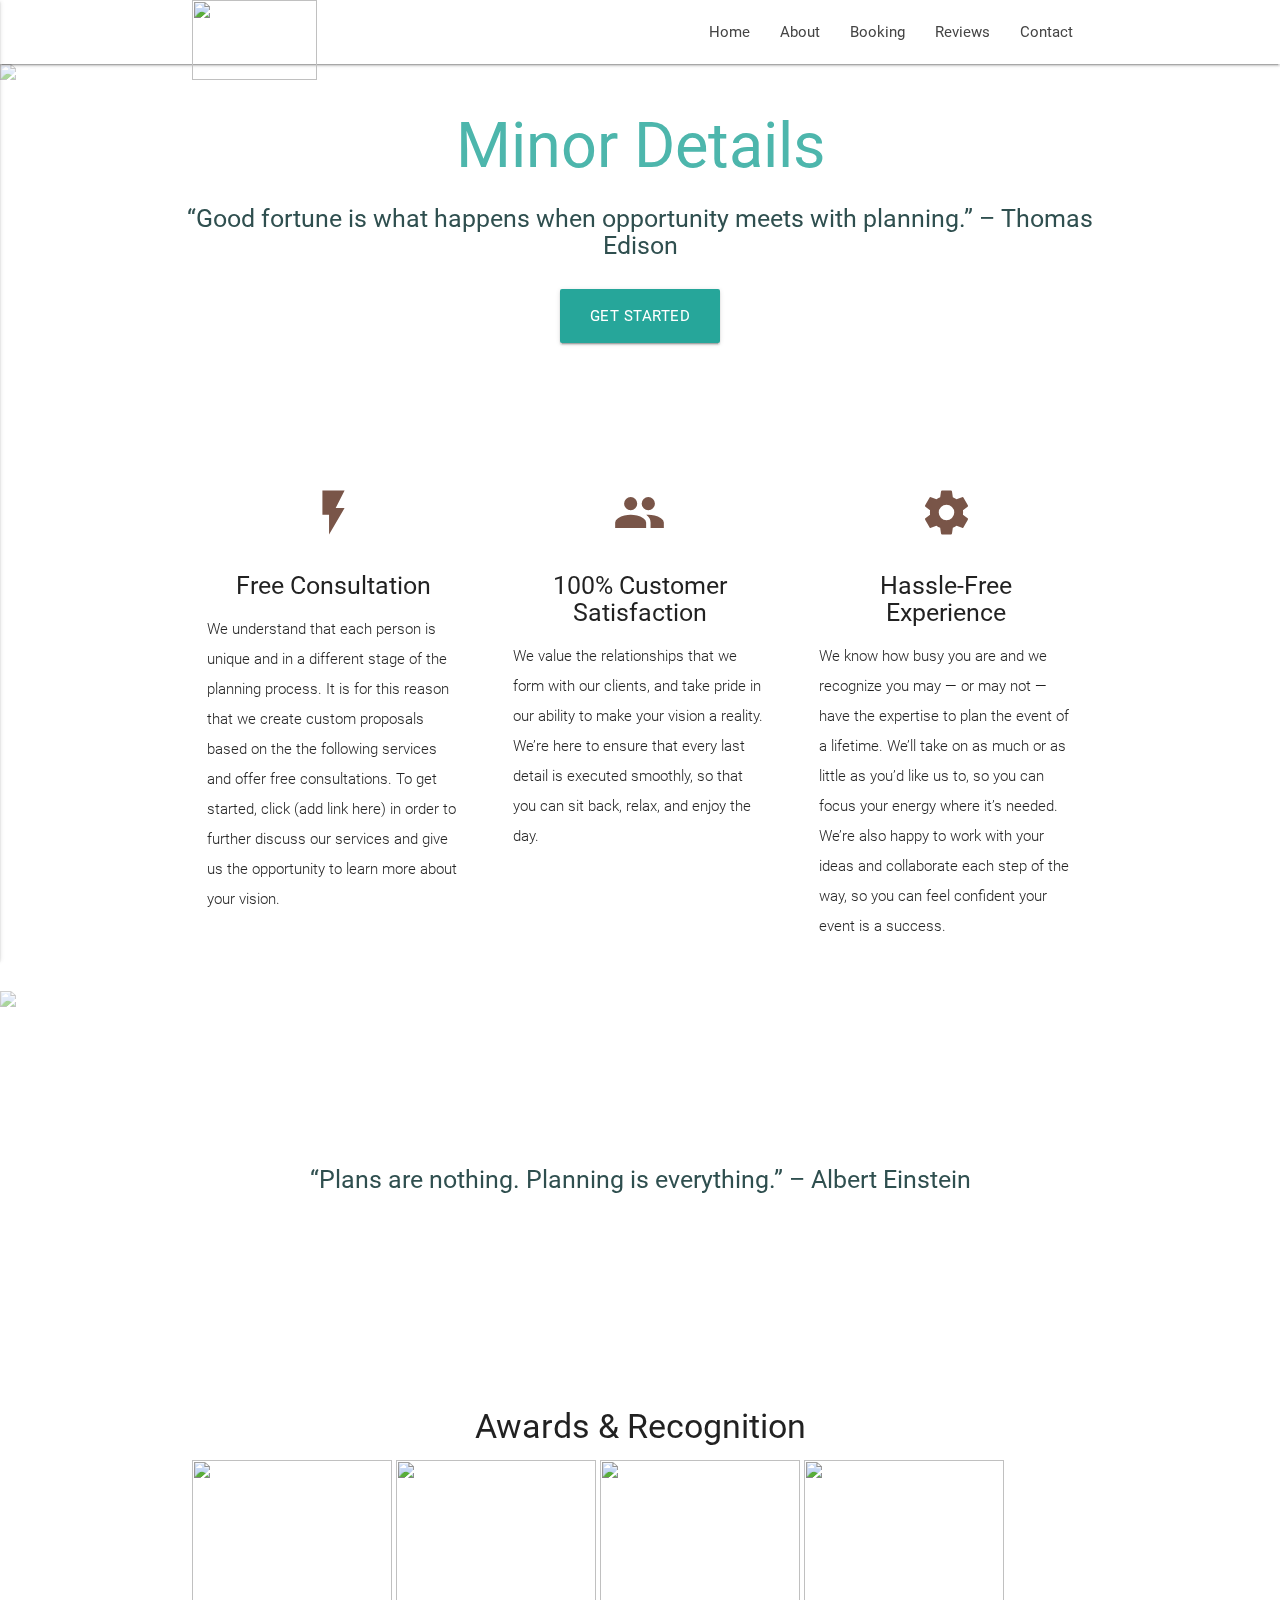
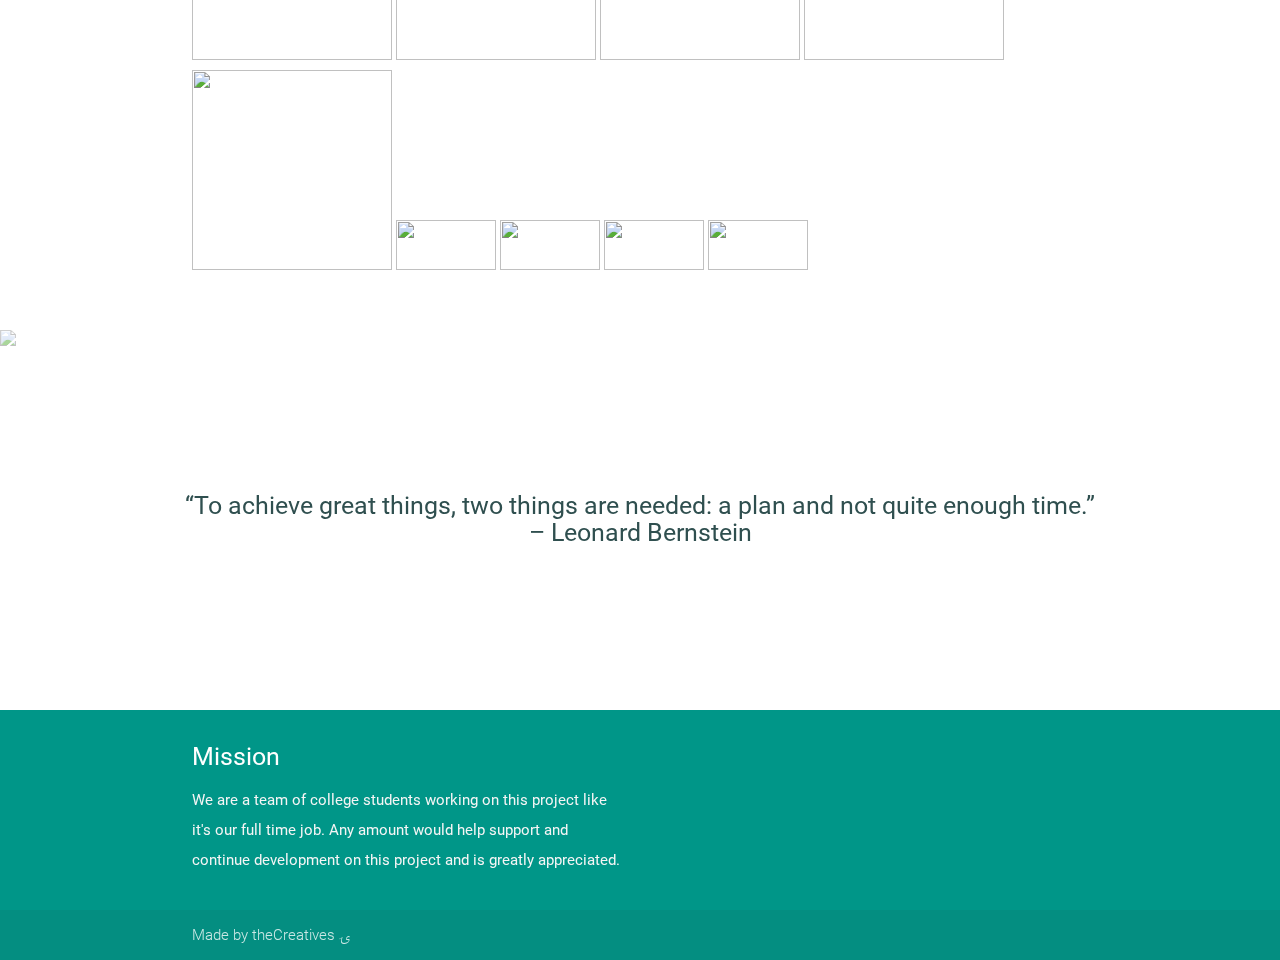
==== finalProject/index.html @ a9817d5e "Update index.html" ====
<!DOCTYPE html>
<html lang="en">
<head>
  <meta http-equiv="Content-Type" content="text/html; charset=UTF-8"/>
  <meta name="viewport" content="width=device-width, initial-scale=1, maximum-scale=1.0, user-scalable=no"/>
  <title>Home Page</title>

  <!-- CSS  -->
  <link href="https://fonts.googleapis.com/icon?family=Material+Icons" rel="stylesheet">
  <link href="css/materialize.css" type="text/css" rel="stylesheet" media="screen,projection"/>
  <link href="css/style.css" type="text/css" rel="stylesheet" media="screen,projection"/>
</head>
<body>
  <nav class="white" role="navigation">
    <div class="nav-wrapper container">
      <a id="logo-container" href="#" class="brand-logo"><img src="https://md.studentlife.uiowa.edu/themes/md/images/md.png"
                                                              width="125px" height="80px"></a>
      <ul class="right hide-on-med-and-down">
        <li><a href="#">Home</a></li>
        <li><a href=about.html>About</a></li>
        <li class="booking_dropdown">
                <a href="javascript:void(0)" class="booking_dropbtn">Booking</a>
                <div class="booking_dropdown-content">
                    <a href=../booking/services.html>Services</a>
                    <a href=../booking/scheduleConsultation.html>Pre-Consultation Form</a>
                    <a href=../booking/preparation.html>What to Expect</a>
                </div>
            </li>
        <li><a href=reviews.html>Reviews</a></li>
        <li><a href=contact.html>Contact</a></li>
      </ul>
      <ul id="nav-mobile" class="side-nav">
        <li><a href="#">Home</a></li>
        <li><a href=about.html>About</a></li>
        <li class="booking_dropdown">
                <a href="javascript:void(0)" class="booking_dropbtn">Booking</a>
                <div class="booking_dropdown-content">
                    <a href=../booking/services.html>Services</a>
                    <a href=../booking/scheduleConsultation.html>Pre-Consultation Form</a>
                    <a href=../booking/preparation.html>What to Expect</a>
                </div>
            </li>
        <li><a href=reviews.html>Reviews</a></li>
        <li><a href=contact.html>Contact</a></li>
      </ul>
        <li><a href="#">Navbar Link</a></li>
      </ul>
      <a href="#" data-activates="nav-mobile" class="button-collapse"><i class="material-icons">menu</i></a>
    </div>
  </nav>

  <div id="index-banner" class="parallax-container">
    <div class="section no-pad-bot">
      <div class="container">
        <br><br>
        <h1 class="header center teal-text text-lighten-2">Minor Details</h1>
        <div class="row center">
          <h5 class="pictureText">“Good fortune is what happens when opportunity meets with planning.” – Thomas Edison</h5>
        </div>
        <div class="row center">
          <a href="http://materializecss.com/getting-started.html" id="download-button" class="btn-large waves-effect waves-light teal lighten-1">Get Started</a>
        </div>
        <br><br>
      </div>
    </div>
    <div class="parallax"><img src="http://nebula.wsimg.com/8d0b9a2f03d88ed050a627fb1e6f233e?AccessKeyId=531592D248B589D87A56&disposition=0&alloworigin=1" style="opacity:0.5"; alt="Unsplashed background img 1" id="pic1"></div>
  </div>
  <div class="container">
    <div class="section">

      <!--   Icon Section   -->
      <div class="row">
        <div class="col s12 m4">
          <div class="icon-block">
            <h2 class="center brown-text"><i class="material-icons">flash_on</i></h2>
            <h5 class="center">Free Consultation</h5>

            <p class="light">We understand that each person is unique and in a different stage of the planning process. It
              is for this reason that we  create custom proposals based on the the following services and offer free consultations. To get started, click (add link here) in order to further discuss our services and
              give us the opportunity to learn more about your vision.</p>
          </div>
        </div>

        <div class="col s12 m4">
          <div class="icon-block">
            <h2 class="center brown-text"><i class="material-icons">group</i></h2>
            <h5 class="center">100% Customer Satisfaction</h5>

            <p class="light">We value the relationships that we form with our clients, and take pride
              in our ability to make your vision a reality. We’re here to ensure that every last detail
              is executed smoothly, so that you can sit back, relax, and enjoy the day.</p>
          </div>
        </div>

        <div class="col s12 m4">
          <div class="icon-block">
            <h2 class="center brown-text"><i class="material-icons">settings</i></h2>
            <h5 class="center">Hassle-Free Experience</h5>

            <p class="light">We know how busy you are and we recognize you may — or may not —
              have the expertise to plan the event of a lifetime. We’ll take on as much or as little
              as you’d like us to, so you can focus your energy where it’s needed. We’re also happy
              to work with your ideas and collaborate each step of the way, so you can feel confident
              your event is a success.</p>
          </div>
        </div>
      </div>

    </div>
  </div>


  <div class="parallax-container valign-wrapper">
    <div class="section no-pad-bot">
      <div class="container">
        <div class="row center">
          <h5 class="pictureText">“Plans are nothing. Planning is everything.” – Albert Einstein</h5>
        </div>
      </div>
    </div>
    <div class="parallax"><img style="opacity:0.5"; src="https://scontent.xx.fbcdn.net/v/t1.0-9/17190827_10107786752003498_575888136442463544_n.jpg?oh=3d11d9358bc0f50193e98ba7af75792d&oe=597EB6EB" alt="birthday cake"></div>
  </div>

  <div class="container">
    <div class="section">

      <div class="row">
        <div class="col s12 center">
          <h3><i class="mdi-content-send brown-text"></i></h3>
          <h4>Awards & Recognition</h4>
          <p class="left-align light">
            <img src="https://bold-events.com/wp-content/uploads/2017/03/Recognition-Logo-1.svg" width="200px" height="200px" id="atlantaMagazine">
            <img src="https://bold-events.com/wp-content/uploads/2017/03/Recognition-Logo-7.svg" width="200px" height="200px" id="specialEvents">
            <img src="https://bold-events.com/wp-content/uploads/2017/03/Recognition-Logo-8.svg" width="200px" height="200px" id="styleMePretty">
            <img src="https://bold-events.com/wp-content/uploads/2017/03/Recognition-Logo-3.svg" width="200px" height="200px" id="celebSociety">
            <img src="https://bold-events.com/wp-content/uploads/2017/03/Recognition-Logo-2.svg" width="200px" height="200px" id="theKnot">
            <img src="https://storage.googleapis.com/mati-website-assets/homepage/Forbes_Logo-grey.png" width="100px" height="50px" id="forbes">
            <img src="http://www.heavyshiftmarketing.com/wp-content/uploads/2015/04/ecorp-logo-business-gray.png" width="100px" height="50px" id="businessInsider">
            <img src="https://speedy-static.senselabs.com/images/vs-news-usaToday-c5394e3ba3904700bde16809115b6f387a905a9c.png" width="100px" height="50px" id="usaToday">
            <img src="https://www.awesomeincu.com/img/press/nbc-logo.png" width="100px" height="50px" id="nbc">
        </div>
      </div>
    </div>
  </div>

  <div class="parallax-container valign-wrapper">
    <div class="section no-pad-bot">
      <div class="container">
        <div class="row center">
          <h5 class="pictureText">“To achieve great things, two things are needed: a plan and not quite enough time.” – Leonard Bernstein</h5>
        </div>
      </div>
    </div>
    <div class="parallax"><img style="opacity:0.5"; src="https://s-media-cache-ak0.pinimg.com/originals/7b/80/ba/7b80ba00d5e68f019e84b5a9ce5c7564.jpg" alt="tea party"></div>
  </div>

  <footer class="page-footer teal">
    <div class="container">
      <div class="row">
        <div class="col l6 s12">
          <h5 class="white-text">Mission</h5>
          <p class="grey-text text-lighten-4">We are a team of college students working on this project like
            it's our full time job. Any amount would help support and continue development on this project
            and is greatly appreciated.</p>
        </div>
      </div>
    </div>
    <div class="footer-copyright">
      <div class="container">
        Made by theCreatives &#1741<a class="brown-text text-lighten-3"></a>
      </div>
    </div>
  </footer>


  <!--  Scripts-->
  <script src="https://code.jquery.com/jquery-2.1.1.min.js"></script>
  <script src="js/materialize.js"></script>
  <script src="js/init.js"></script>

<script src="../js/jquery-1.11.3.min.js"></script>         <!-- jQuery (https://jquery.com/download/) -->
<script src="../https://www.atlasestateagents.co.uk/javascript/tether.min.js"></script> <!-- Tether for Bootstrap (http://stackoverflow.com/questions/34567939/how-to-fix-the-error-error-bootstrap-tooltips-require-tether-http-github-h) -->
<script src="../js/bootstrap.min.js"></script>             <!-- Bootstrap js (v4-alpha.getbootstrap.com/) -->
<script src="../js/hero-slider-main.js"></script>          <!-- Hero slider (https://codyhouse.co/gem/hero-slider/) -->
<script src="../js/jquery.magnific-popup.min.js"></script> <!-- Magnific popup (http://dimsemenov.com/plugins/magnific-popup/) -->


  </body>
</html>
---- finalProject/css/style.css ----
/* Custom Stylesheet */
/**
 * Use this file to override Materialize files so you can update
 * the core Materialize files in the future
 *
 * Made By MaterializeCSS.com
 */

nav ul a,
nav .brand-logo {
  color: #444;
}

p {
  line-height: 2rem;
}

.button-collapse {
  color: #26a69a;
}

.parallax-container {
  min-height: 380px;
  line-height: 0;
  height: auto;
  color: rgba(255,255,255,.9);
}
  .parallax-container .section {
    width: 100%;
  }

@media only screen and (max-width : 992px) {
  .parallax-container .section {
    position: absolute;
    top: 40%;
  }
  #index-banner .section {
    top: 10%;
  }
}

@media only screen and (max-width : 600px) {
  #index-banner .section {
    top: 0;
  }
}

.icon-block {
  padding: 0 15px;
}
.icon-block .material-icons {
  font-size: inherit;
}

footer.page-footer {
  margin: 0;
}

.ul_booking {
    list-style-type: none;
    margin: 0;
    padding: 0;
    overflow: hidden;
    background-color: white;
    color: red;
    display: inline;
}

.li_booking {
    float: none;
    display: inline;
}

.li_booking a, .dropbtn {
    display: inline-block;
    color: black;
    text-align: center;
    padding: 14px 16px;
    text-decoration: none;
}

.li_booking a:hover, .dropdown:hover .dropbtn {
    background-color: peachpuff;
}

.li_booking.dropdown {
    display: inline-block;
}

.booking_dropdown-content {
    display: none;
    position: absolute;
    background-color: #f9f9f9;
    min-width: 160px;
    box-shadow: 0px 8px 16px 0px rgba(0,0,0,0.2);
    z-index: 1;
}

.booking_dropdown-content a {
    color: black;
    padding: 12px 16px;
    text-decoration: none;
    display: block;
    text-align: left;
}

.booking_dropdown-content a:hover {background-color: #f1f1f1}

.booking_dropdown:hover .booking_dropdown-content {
    display: block;
}
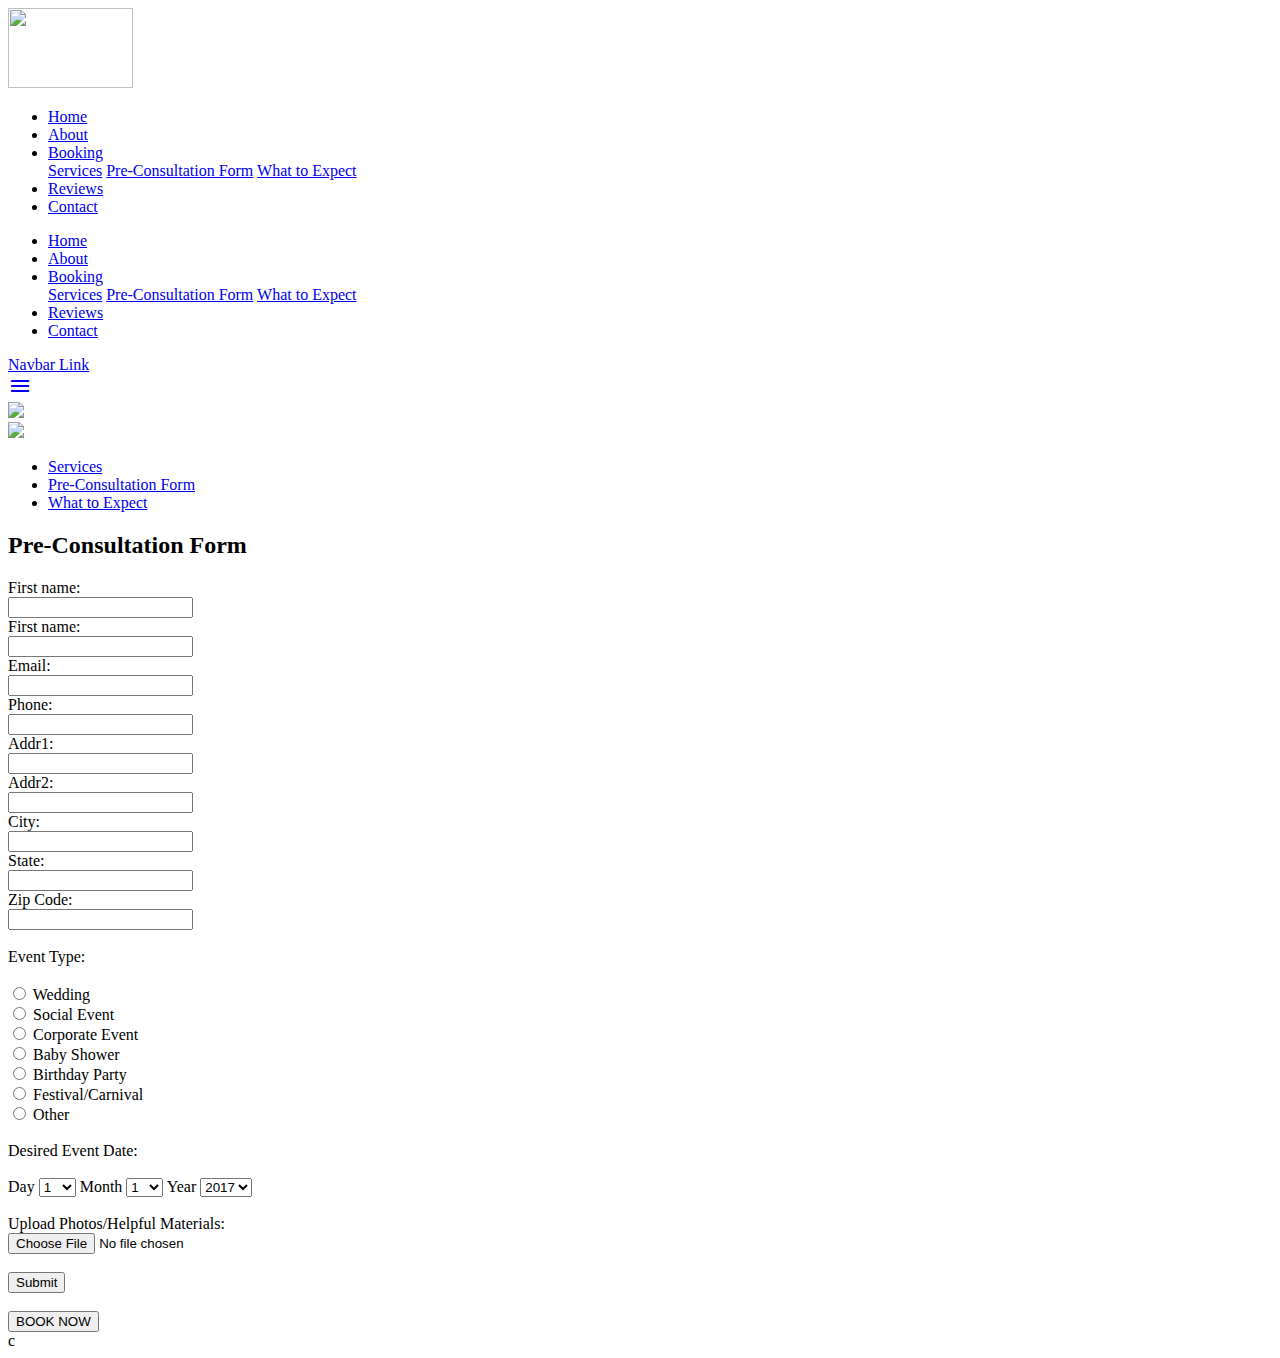
==== commit 178c8043: "Update index.html" ====
--- a/finalProject/index.html
+++ b/finalProject/index.html
@@ -1,189 +1,211 @@
 <!DOCTYPE html>
 <html lang="en">
 <head>
-  <meta http-equiv="Content-Type" content="text/html; charset=UTF-8"/>
-  <meta name="viewport" content="width=device-width, initial-scale=1, maximum-scale=1.0, user-scalable=no"/>
-  <title>Home Page</title>
-
-  <!-- CSS  -->
-  <link href="https://fonts.googleapis.com/icon?family=Material+Icons" rel="stylesheet">
-  <link href="css/materialize.css" type="text/css" rel="stylesheet" media="screen,projection"/>
-  <link href="css/style.css" type="text/css" rel="stylesheet" media="screen,projection"/>
+    <meta http-equiv="Content-Type" content="text/html; charset=UTF-8"/>
+    <meta name="viewport" content="width=device-width, initial-scale=1, maximum-scale=1.0, user-scalable=no"/>
+    <title>Schedule Consultation </title>
+
+    <!-- CSS  -->
+    <link href="https://fonts.googleapis.com/icon?family=Material+Icons" rel="stylesheet">
+    <link href="../css/materialize.css" type="text/css" rel="stylesheet" media="screen,projection"/>
+    <link href="../css/style.css" type="text/css" rel="stylesheet" media="screen,projection"/>
+    <link href="../css/booking.css" type="text/css" rel="stylesheet" media="screen,projection"/>
+
+    <!-- load stylesheets -->
+
+
+    <!-- Templatemo style -->
+
+    <script src="https://oss.maxcdn.com/html5shiv/3.7.2/html5shiv.min.js"></script>
+    <script src="https://oss.maxcdn.com/respond/1.4.2/respond.min.js"></script>
 </head>
+
 <body>
-  <nav class="white" role="navigation">
+
+<nav class="white" role="navigation">
     <div class="nav-wrapper container">
-      <a id="logo-container" href="#" class="brand-logo"><img src="https://md.studentlife.uiowa.edu/themes/md/images/md.png"
-                                                              width="125px" height="80px"></a>
-      <ul class="right hide-on-med-and-down">
-        <li><a href="#">Home</a></li>
-        <li><a href=about.html>About</a></li>
-        <li class="booking_dropdown">
+        <a id="logo-container" href="#" class="brand-logo"><img src="https://md.studentlife.uiowa.edu/themes/md/images/md.png"
+                                                                width="125px" height="80px"></a>
+        <ul class="right hide-on-med-and-down">
+            <li><a href=../index.html>Home</a></li>
+            <li><a href=../about.html>About</a></li>
+            <li class="booking_dropdown">
                 <a href="javascript:void(0)" class="booking_dropbtn">Booking</a>
                 <div class="booking_dropdown-content">
-                    <a href=../booking/services.html>Services</a>
-                    <a href=../booking/scheduleConsultation.html>Pre-Consultation Form</a>
-                    <a href=../booking/preparation.html>What to Expect</a>
+                    <a href=services.html>Services</a>
+                    <a href="#">Pre-Consultation Form</a>
+                    <a href=preparation.html>What to Expect</a>
                 </div>
             </li>
-        <li><a href=reviews.html>Reviews</a></li>
-        <li><a href=contact.html>Contact</a></li>
-      </ul>
-      <ul id="nav-mobile" class="side-nav">
-        <li><a href="#">Home</a></li>
-        <li><a href=about.html>About</a></li>
-        <li class="booking_dropdown">
+            <li><a href=../reviews.html>Reviews</a></li>
+            <li><a href=../contact.html>Contact</a></li>
+        </ul>
+        <ul id="nav-mobile" class="side-nav">
+            <li><a href=../index.html>Home</a></li>
+            <li><a href=../about.html>About</a></li>
+            <li class="booking_dropdown">
                 <a href="javascript:void(0)" class="booking_dropbtn">Booking</a>
                 <div class="booking_dropdown-content">
-                    <a href=../booking/services.html>Services</a>
-                    <a href=../booking/scheduleConsultation.html>Pre-Consultation Form</a>
-                    <a href=../booking/preparation.html>What to Expect</a>
+                    <a href=services.html>Services</a>
+                    <a href=s"#">Pre-Consultation Form</a>
+                    <a href=preparation.html>What to Expect</a>
                 </div>
             </li>
-        <li><a href=reviews.html>Reviews</a></li>
-        <li><a href=contact.html>Contact</a></li>
-      </ul>
+            <li><a href=../reviews.html>Reviews</a></li>
+            <li><a href=../contact.html>Contact</a></li>
+        </ul>
         <li><a href="#">Navbar Link</a></li>
-      </ul>
-      <a href="#" data-activates="nav-mobile" class="button-collapse"><i class="material-icons">menu</i></a>
+        </ul>
+        <a href="#" data-activates="nav-mobile" class="button-collapse"><i class="material-icons">menu</i></a>
     </div>
-  </nav>
-
-  <div id="index-banner" class="parallax-container">
-    <div class="section no-pad-bot">
-      <div class="container">
-        <br><br>
-        <h1 class="header center teal-text text-lighten-2">Minor Details</h1>
-        <div class="row center">
-          <h5 class="pictureText">“Good fortune is what happens when opportunity meets with planning.” – Thomas Edison</h5>
+</nav>
+
+
+<!--   Icon Section   -->
+
+
+<div class="parallax-container valign-wrapper">
+
+    <div class="parallax"><img src="http://highwaysministries.com/wp-content/uploads/2016/01/photo-1431444393712-19267bd26144-e1452060612338.jpeg" ></div>
+</div>
+
+<div class="container" >
+    <div class="section">
+        <div class="row">
+            <div class="col s12 center">
+                <nav role="navigation">
+                    <div class="nav-wrapper container">
+
+                        <img src="http://blessedforsuccess.org/wp-content/uploads/2016/05/Book.png">
+                        <ul class="right hide-on-med-and-down">
+                            <li><a href= services.html>Services</a></li>
+                            <li><a class="highlightedSection" href="#">Pre-Consultation Form</a></li>
+                            <li><a href="preparation.html">What to Expect</a></li>
+                        </ul>
+                    </div>
+                </nav>
+            </div>
         </div>
-        <div class="row center">
-          <a href="http://materializecss.com/getting-started.html" id="download-button" class="btn-large waves-effect waves-light teal lighten-1">Get Started</a>
-        </div>
-        <br><br>
-      </div>
     </div>
-    <div class="parallax"><img src="http://nebula.wsimg.com/8d0b9a2f03d88ed050a627fb1e6f233e?AccessKeyId=531592D248B589D87A56&disposition=0&alloworigin=1" style="opacity:0.5"; alt="Unsplashed background img 1" id="pic1"></div>
-  </div>
-  <div class="container">
-    <div class="section">
-
-      <!--   Icon Section   -->
-      <div class="row">
-        <div class="col s12 m4">
-          <div class="icon-block">
-            <h2 class="center brown-text"><i class="material-icons">flash_on</i></h2>
-            <h5 class="center">Free Consultation</h5>
-
-            <p class="light">We understand that each person is unique and in a different stage of the planning process. It
-              is for this reason that we  create custom proposals based on the the following services and offer free consultations. To get started, click (add link here) in order to further discuss our services and
-              give us the opportunity to learn more about your vision.</p>
-          </div>
-        </div>
-
-        <div class="col s12 m4">
-          <div class="icon-block">
-            <h2 class="center brown-text"><i class="material-icons">group</i></h2>
-            <h5 class="center">100% Customer Satisfaction</h5>
-
-            <p class="light">We value the relationships that we form with our clients, and take pride
-              in our ability to make your vision a reality. We’re here to ensure that every last detail
-              is executed smoothly, so that you can sit back, relax, and enjoy the day.</p>
-          </div>
-        </div>
-
-        <div class="col s12 m4">
-          <div class="icon-block">
-            <h2 class="center brown-text"><i class="material-icons">settings</i></h2>
-            <h5 class="center">Hassle-Free Experience</h5>
-
-            <p class="light">We know how busy you are and we recognize you may — or may not —
-              have the expertise to plan the event of a lifetime. We’ll take on as much or as little
-              as you’d like us to, so you can focus your energy where it’s needed. We’re also happy
-              to work with your ideas and collaborate each step of the way, so you can feel confident
-              your event is a success.</p>
-          </div>
-        </div>
-      </div>
-
-    </div>
-  </div>
-
-
-  <div class="parallax-container valign-wrapper">
-    <div class="section no-pad-bot">
-      <div class="container">
-        <div class="row center">
-          <h5 class="pictureText">“Plans are nothing. Planning is everything.” – Albert Einstein</h5>
-        </div>
-      </div>
-    </div>
-    <div class="parallax"><img style="opacity:0.5"; src="https://scontent.xx.fbcdn.net/v/t1.0-9/17190827_10107786752003498_575888136442463544_n.jpg?oh=3d11d9358bc0f50193e98ba7af75792d&oe=597EB6EB" alt="birthday cake"></div>
-  </div>
-
-  <div class="container">
-    <div class="section">
-
-      <div class="row">
-        <div class="col s12 center">
-          <h3><i class="mdi-content-send brown-text"></i></h3>
-          <h4>Awards & Recognition</h4>
-          <p class="left-align light">
-            <img src="https://bold-events.com/wp-content/uploads/2017/03/Recognition-Logo-1.svg" width="200px" height="200px" id="atlantaMagazine">
-            <img src="https://bold-events.com/wp-content/uploads/2017/03/Recognition-Logo-7.svg" width="200px" height="200px" id="specialEvents">
-            <img src="https://bold-events.com/wp-content/uploads/2017/03/Recognition-Logo-8.svg" width="200px" height="200px" id="styleMePretty">
-            <img src="https://bold-events.com/wp-content/uploads/2017/03/Recognition-Logo-3.svg" width="200px" height="200px" id="celebSociety">
-            <img src="https://bold-events.com/wp-content/uploads/2017/03/Recognition-Logo-2.svg" width="200px" height="200px" id="theKnot">
-            <img src="https://storage.googleapis.com/mati-website-assets/homepage/Forbes_Logo-grey.png" width="100px" height="50px" id="forbes">
-            <img src="http://www.heavyshiftmarketing.com/wp-content/uploads/2015/04/ecorp-logo-business-gray.png" width="100px" height="50px" id="businessInsider">
-            <img src="https://speedy-static.senselabs.com/images/vs-news-usaToday-c5394e3ba3904700bde16809115b6f387a905a9c.png" width="100px" height="50px" id="usaToday">
-            <img src="https://www.awesomeincu.com/img/press/nbc-logo.png" width="100px" height="50px" id="nbc">
-        </div>
-      </div>
-    </div>
-  </div>
-
-  <div class="parallax-container valign-wrapper">
-    <div class="section no-pad-bot">
-      <div class="container">
-        <div class="row center">
-          <h5 class="pictureText">“To achieve great things, two things are needed: a plan and not quite enough time.” – Leonard Bernstein</h5>
-        </div>
-      </div>
-    </div>
-    <div class="parallax"><img style="opacity:0.5"; src="https://s-media-cache-ak0.pinimg.com/originals/7b/80/ba/7b80ba00d5e68f019e84b5a9ce5c7564.jpg" alt="tea party"></div>
-  </div>
-
-  <footer class="page-footer teal">
-    <div class="container">
-      <div class="row">
-        <div class="col l6 s12">
-          <h5 class="white-text">Mission</h5>
-          <p class="grey-text text-lighten-4">We are a team of college students working on this project like
-            it's our full time job. Any amount would help support and continue development on this project
-            and is greatly appreciated.</p>
-        </div>
-      </div>
-    </div>
-    <div class="footer-copyright">
-      <div class="container">
-        Made by theCreatives &#1741<a class="brown-text text-lighten-3"></a>
-      </div>
-    </div>
-  </footer>
-
-
-  <!--  Scripts-->
-  <script src="https://code.jquery.com/jquery-2.1.1.min.js"></script>
-  <script src="js/materialize.js"></script>
-  <script src="js/init.js"></script>
-
-<script src="../js/jquery-1.11.3.min.js"></script>         <!-- jQuery (https://jquery.com/download/) -->
-<script src="../https://www.atlasestateagents.co.uk/javascript/tether.min.js"></script> <!-- Tether for Bootstrap (http://stackoverflow.com/questions/34567939/how-to-fix-the-error-error-bootstrap-tooltips-require-tether-http-github-h) -->
-<script src="../js/bootstrap.min.js"></script>             <!-- Bootstrap js (v4-alpha.getbootstrap.com/) -->
-<script src="../js/hero-slider-main.js"></script>          <!-- Hero slider (https://codyhouse.co/gem/hero-slider/) -->
-<script src="../js/jquery.magnific-popup.min.js"></script> <!-- Magnific popup (http://dimsemenov.com/plugins/magnific-popup/) -->
-
-
-  </body>
+</div>
+
+
+<!-- cards -->
+
+<form class="form" action="/action_page.php">
+    <h2>Pre-Consultation Form</h2>
+    First name:<br>
+    <input type="box" name="firstname" value="">
+    <br>
+    First name:<br>
+    <input type="box" name="lastname" value="">
+    <br>
+    Email:<br>
+    <input type="box" name="Email" value="">
+    <br>
+    Phone:<br>
+    <input type="box" name="State" value="">
+    <br>
+    Addr1:<br>
+    <input type="box" name="addr1" value="">
+    <br>
+    Addr2:<br>
+    <input type="box" name="addr2" value="">
+    <br>
+    City:<br>
+    <input type="box" name="City" value="">
+    <br>
+    State:<br>
+    <input type="box" name="state" value="">
+    <br>
+    Zip Code:<br>
+    <input type="box" name="zip" value="">
+    <br><br>
+    Event Type:<br><br>
+    <input type="radio" name="type" value="Wedding" > Wedding<br>
+    <input type="radio" name="type" value="Social Event"> Social Event<br>
+    <input type="radio" name="type" value="Corporate Event"> Corporate Event<br>
+    <input type="radio" name="type" value="Baby Shower"> Baby Shower<br>
+    <input type="radio" name="type" value="Birthday Party"> Birthday Party<br>
+    <input type="radio" name="type" value="Festival/Carnival"> Festival/Carnival<br>
+    <input type="radio" name="type" value="other"> Other
+    <br><br>
+
+    Desired Event Date:<br><br>
+    Day
+    <select name='day' id='dayddl'>
+        <option value='1'>1</option>
+        <option value='2'>2</option>
+        <option value='3'>3</option>
+        <option value='4'>4</option>
+        <option value='5'>5</option>
+        <option value='6'>6</option>
+        <option value='7'>7</option>
+        <option value='8'>8</option>
+        <option value='9'>9</option>
+        <option value='10'>10</option>
+        <option value='11'>11</option>
+        <option value='12'>12</option>
+        <option value='13'>13</option>
+        <option value='14'>14</option>
+        <option value='15'>15</option>
+        <option value='16'>16</option>
+        <option value='17'>17</option>
+        <option value='18'>18</option>
+        <option value='19'>19</option>
+        <option value='20'>20</option>
+        <option value='21'>21</option>
+        <option value='22'>22</option>
+        <option value='23'>23</option>
+        <option value='24'>24</option>
+        <option value='25'>25</option>
+        <option value='26'>26</option>
+        <option value='27'>27</option>
+        <option value='28'>28</option>
+        <option value='29'>29</option>
+        <option value='30'>30</option>
+        <option value='31'>31</option>
+    </select>
+    Month
+    <select name='month' id='monthddl'>
+        <option value='1'>1</option>
+        <option value='2'>2</option>
+        <option value='3'>3</option>
+        <option value='4'>4</option>
+        <option value='5'>5</option>
+        <option value='6'>6</option>
+        <option value='7'>7</option>
+        <option value='8'>8</option>
+        <option value='9'>9</option>
+        <option value='10'>10</option>
+        <option value='11'>11</option>
+        <option value='12'>12</option>
+    </select>
+    Year
+    <select name='day' id='blah'>
+        <option value='2017'>2017</option>
+        <option value='2018'>2018</option>
+        <option value='2019'>2019</option>
+        <option value='2020'>2020</option>
+        <option value='2021'>2021</option>
+    </select>
+    <br><br>
+
+    Upload Photos/Helpful Materials:<br>
+        <input type="file" name="pic" accept="image/*"><br><br>
+        <input type="submit">
+<br>
+<br>
+
+
+    <input type="submit" value="BOOK NOW">
+</form>
+
+<!-- cards end -->
+<!--  Scripts-->
+<script src="https://code.jquery.com/jquery-2.1.1.min.js"></script>c
+<script src="../js/materialize.js"></script>
+<script src="../js/init.js"></script>
+
+</body>
 </html>
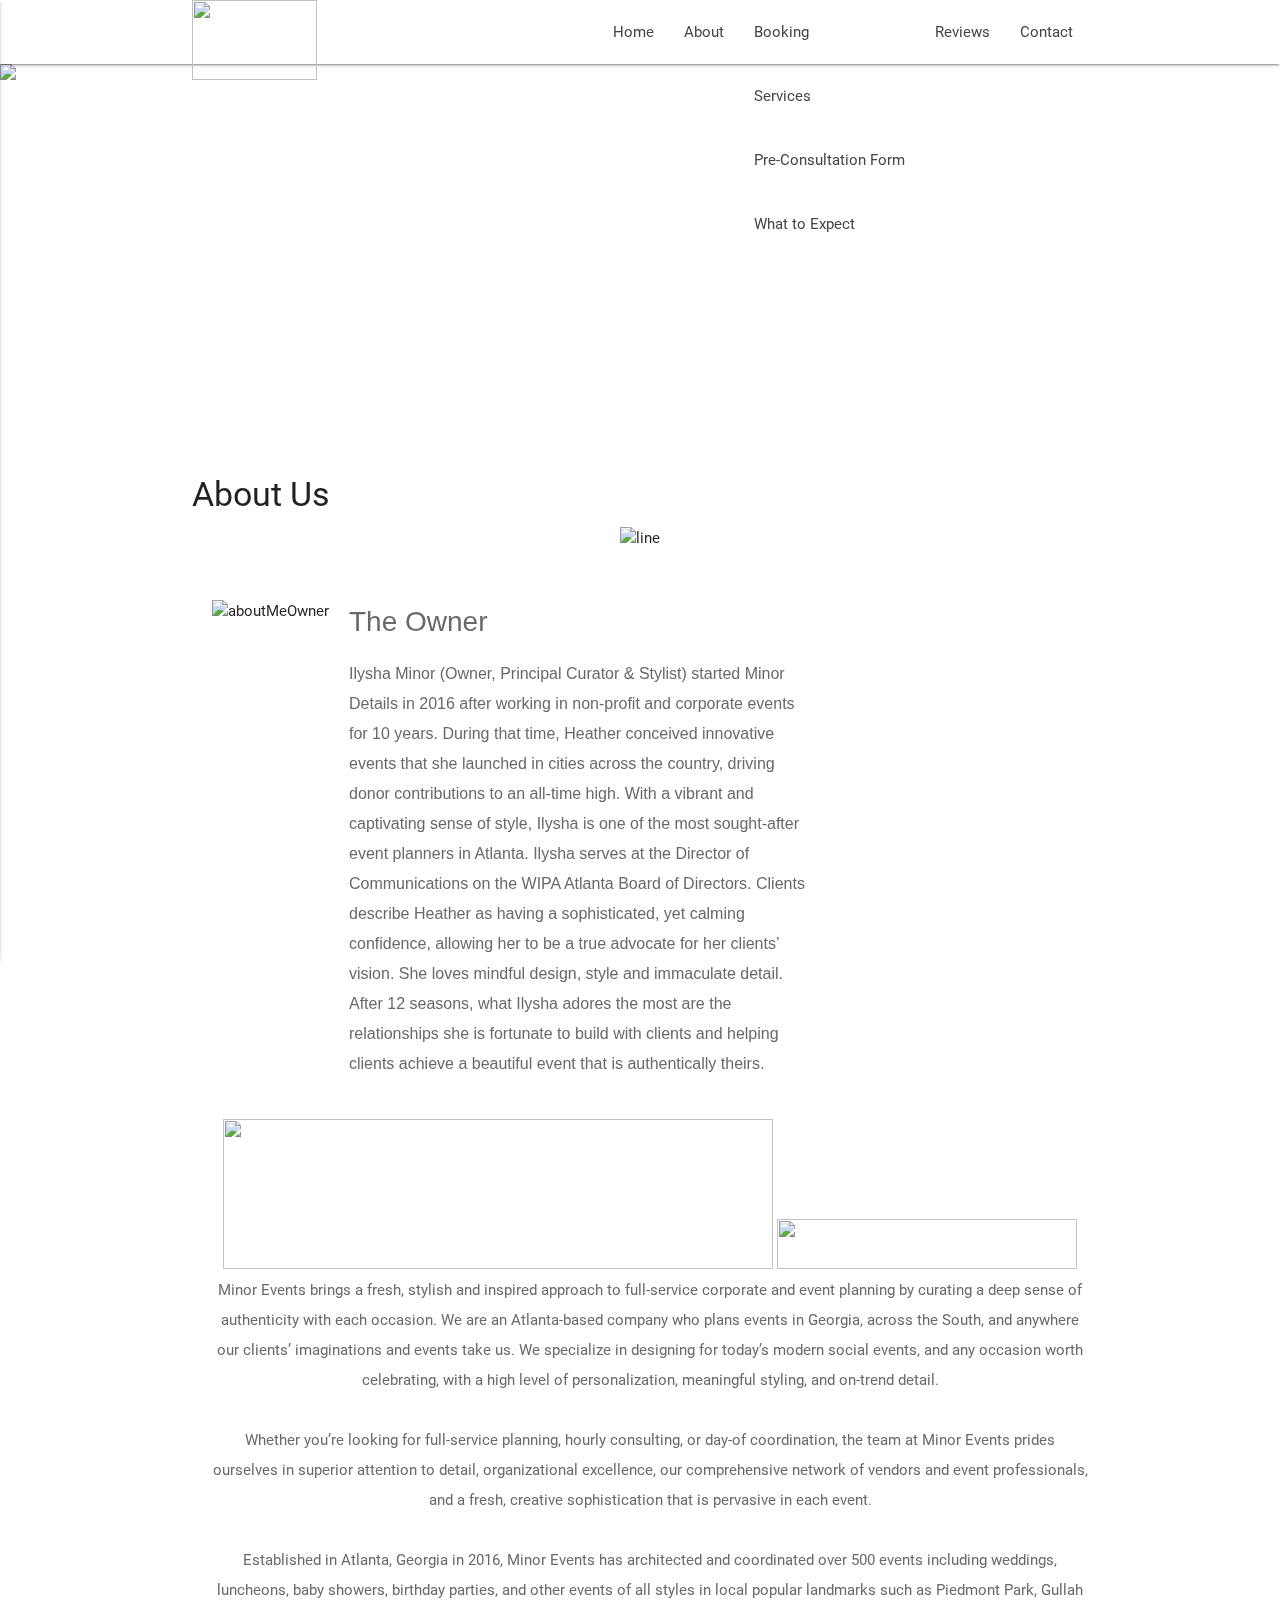
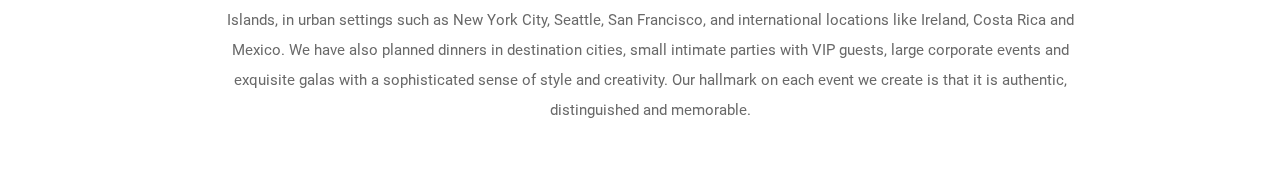
==== commit 6c88fea7: "Update index.html" ====
--- a/finalProject/index.html
+++ b/finalProject/index.html
@@ -3,23 +3,14 @@
 <head>
     <meta http-equiv="Content-Type" content="text/html; charset=UTF-8"/>
     <meta name="viewport" content="width=device-width, initial-scale=1, maximum-scale=1.0, user-scalable=no"/>
-    <title>Schedule Consultation </title>
+    <title>About Page</title>
 
     <!-- CSS  -->
     <link href="https://fonts.googleapis.com/icon?family=Material+Icons" rel="stylesheet">
-    <link href="../css/materialize.css" type="text/css" rel="stylesheet" media="screen,projection"/>
-    <link href="../css/style.css" type="text/css" rel="stylesheet" media="screen,projection"/>
-    <link href="../css/booking.css" type="text/css" rel="stylesheet" media="screen,projection"/>
-
-    <!-- load stylesheets -->
-
-
-    <!-- Templatemo style -->
-
-    <script src="https://oss.maxcdn.com/html5shiv/3.7.2/html5shiv.min.js"></script>
-    <script src="https://oss.maxcdn.com/respond/1.4.2/respond.min.js"></script>
+    <link href="css/materialize.css" type="text/css" rel="stylesheet" media="screen,projection"/>
+    <link href="css/style.css" type="text/css" rel="stylesheet" media="screen,projection"/>
+    <link rel="stylesheet" type="text/css" href="css/about.css" />
 </head>
-
 <body>
 
 <nav class="white" role="navigation">
@@ -27,32 +18,32 @@
         <a id="logo-container" href="#" class="brand-logo"><img src="https://md.studentlife.uiowa.edu/themes/md/images/md.png"
                                                                 width="125px" height="80px"></a>
         <ul class="right hide-on-med-and-down">
-            <li><a href=../index.html>Home</a></li>
-            <li><a href=../about.html>About</a></li>
+            <li><a href=index.html>Home</a></li>
+            <li><a href="#">About</a></li>
             <li class="booking_dropdown">
                 <a href="javascript:void(0)" class="booking_dropbtn">Booking</a>
                 <div class="booking_dropdown-content">
-                    <a href=services.html>Services</a>
-                    <a href="#">Pre-Consultation Form</a>
-                    <a href=preparation.html>What to Expect</a>
+                    <a href=booking/services.html>Services</a>
+                    <a href=booking/scheduleConsultation.html>Pre-Consultation Form</a>
+                    <a href=booking/preparation.html>What to Expect</a>
                 </div>
             </li>
-            <li><a href=../reviews.html>Reviews</a></li>
-            <li><a href=../contact.html>Contact</a></li>
+            <li><a href=reviews.html>Reviews</a></li>
+            <li><a href=contact.html>Contact</a></li>
         </ul>
         <ul id="nav-mobile" class="side-nav">
-            <li><a href=../index.html>Home</a></li>
-            <li><a href=../about.html>About</a></li>
+            <li><a href=index.html>Home</a></li>
+            <li><a href="#">About</a></li>
             <li class="booking_dropdown">
                 <a href="javascript:void(0)" class="booking_dropbtn">Booking</a>
                 <div class="booking_dropdown-content">
-                    <a href=services.html>Services</a>
-                    <a href=s"#">Pre-Consultation Form</a>
-                    <a href=preparation.html>What to Expect</a>
+                    <a href=booking/services.html>Services</a>
+                    <a href=booking/scheduleConsultation.html>Pre-Consultation Form</a>
+                    <a href=booking/preparation.html>What to Expect</a>
                 </div>
             </li>
-            <li><a href=../reviews.html>Reviews</a></li>
-            <li><a href=../contact.html>Contact</a></li>
+            <li><a href=reviews.html>Reviews</a></li>
+            <li><a href=contact.html>Contact</a></li>
         </ul>
         <li><a href="#">Navbar Link</a></li>
         </ul>
@@ -61,151 +52,84 @@
 </nav>
 
 
-<!--   Icon Section   -->
+        <!--   Icon Section   -->
 
 
 <div class="parallax-container valign-wrapper">
 
-    <div class="parallax"><img src="http://highwaysministries.com/wp-content/uploads/2016/01/photo-1431444393712-19267bd26144-e1452060612338.jpeg" ></div>
+    <div class="parallax"><img src="https://colorado.ourcommunitynow.com/wp-content/uploads/sites/4/2016/10/VillaParker.jpg" ></div>
 </div>
 
 <div class="container" >
     <div class="section">
         <div class="row">
             <div class="col s12 center">
-                <nav role="navigation">
-                    <div class="nav-wrapper container">
 
-                        <img src="http://blessedforsuccess.org/wp-content/uploads/2016/05/Book.png">
-                        <ul class="right hide-on-med-and-down">
-                            <li><a href= services.html>Services</a></li>
-                            <li><a class="highlightedSection" href="#">Pre-Consultation Form</a></li>
-                            <li><a href="preparation.html">What to Expect</a></li>
-                        </ul>
+                <h4>About Us</h4>
+
+                <!-- main stuff -->
+                <img width="916px"; height="5px"; src="http://www.clipartkid.com/images/220/underline-fancy-lines-25FVJR-clipart.jpg" alt="line"></img>
+                <div id="main">
+                    <div class="main_left">
+                        <img class="image"
+                             src="https://scontent-atl3-1.xx.fbcdn.net/v/t1.0-9/11903706_10205533484477946_4755915419141186161_n.jpg?oh=2ea9c8732af7873ecbfef9b9c45fa1ed&oe=5984C93D"
+                             alt="aboutMeOwner"/>
+
                     </div>
-                </nav>
+                    <div class="main_right">
+                        <div><h2>The Owner</h2>
+                        <div><p>Ilysha Minor (Owner, Principal Curator & Stylist) started Minor Details in 2016 after working in
+                            non-profit and corporate events for 10 years. During that time, Heather conceived innovative events
+                            that she launched in cities across the country, driving donor contributions to an all-time high.
+                            With a vibrant and captivating sense of style, Ilysha is one of the most sought-after event planners
+                            in Atlanta. Ilysha serves at the Director of Communications on the WIPA Atlanta Board of Directors.
+                            Clients describe Heather as having a sophisticated, yet calming confidence, allowing her to be a
+                            true advocate for her clients’ vision. She loves mindful design, style and immaculate detail.
+                            After 12 seasons, what Ilysha adores the most are the relationships she is fortunate to build
+                            with clients and helping clients achieve a beautiful event that is authentically theirs.</p></div></div></div>
+
+
+                    <div class="main_left">
+                        <img src="https://static1.squarespace.com/static/56c34ec6859fd0d25afb4479/t/57d49fd7c534a520cf541e97/1473552349001/The+Details+Events+-+Event+Planning+in+Raleigh-Durham-Chapel+Hill"
+                             width="550px"; height="150px"; >
+                        <img src="https://www.cloverdalebaptistchurch.ca/graphics/sb_cloverdalebaptist/imag143.png" height="50px" width="300px">
+                        <div>
+
+                            <div><p>Minor Events brings a fresh, stylish and inspired approach to full-service corporate and
+                                event planning by curating a deep sense of authenticity with each occasion. We are an Atlanta-based
+                                company who plans events in Georgia, across the South, and anywhere our clients’
+                                imaginations and events take us. We specialize in designing for today’s modern social events, and any
+                                occasion worth celebrating, with a high level of personalization, meaningful styling, and
+                                on-trend detail.<br><br> Whether you’re looking for full-service planning,
+                                hourly consulting, or day-of coordination, the team at Minor Events prides ourselves
+                                in superior attention to detail, organizational excellence, our comprehensive network of
+                                vendors and event professionals, and a fresh, creative sophistication that is pervasive in
+                                each event.<br><br>Established in Atlanta, Georgia in 2016, Minor Events has architected
+                                and coordinated over 500 events including weddings, luncheons, baby showers, birthday parties, and other events
+                                of all styles in local popular landmarks such as Piedmont Park, Gullah Islands, in urban settings such as New York City, Seattle, San Francisco,
+                                and international locations like Ireland, Costa Rica and Mexico. We have also planned dinners
+                                in destination cities, small intimate parties with VIP guests, large corporate events and
+                                exquisite galas with a sophisticated sense of style and creativity. Our hallmark on each event
+                                we create is that it is authentic, distinguished and memorable.</p></div></div></div>
+
+                    <div class="main_bottom"></div>
+                </div>
+                <div class="dotted_line"></div>
+                <!-- main stuff ends -->
+
             </div>
         </div>
     </div>
 </div>
 
-
-<!-- cards -->
-
-<form class="form" action="/action_page.php">
-    <h2>Pre-Consultation Form</h2>
-    First name:<br>
-    <input type="box" name="firstname" value="">
-    <br>
-    First name:<br>
-    <input type="box" name="lastname" value="">
-    <br>
-    Email:<br>
-    <input type="box" name="Email" value="">
-    <br>
-    Phone:<br>
-    <input type="box" name="State" value="">
-    <br>
-    Addr1:<br>
-    <input type="box" name="addr1" value="">
-    <br>
-    Addr2:<br>
-    <input type="box" name="addr2" value="">
-    <br>
-    City:<br>
-    <input type="box" name="City" value="">
-    <br>
-    State:<br>
-    <input type="box" name="state" value="">
-    <br>
-    Zip Code:<br>
-    <input type="box" name="zip" value="">
-    <br><br>
-    Event Type:<br><br>
-    <input type="radio" name="type" value="Wedding" > Wedding<br>
-    <input type="radio" name="type" value="Social Event"> Social Event<br>
-    <input type="radio" name="type" value="Corporate Event"> Corporate Event<br>
-    <input type="radio" name="type" value="Baby Shower"> Baby Shower<br>
-    <input type="radio" name="type" value="Birthday Party"> Birthday Party<br>
-    <input type="radio" name="type" value="Festival/Carnival"> Festival/Carnival<br>
-    <input type="radio" name="type" value="other"> Other
-    <br><br>
-
-    Desired Event Date:<br><br>
-    Day
-    <select name='day' id='dayddl'>
-        <option value='1'>1</option>
-        <option value='2'>2</option>
-        <option value='3'>3</option>
-        <option value='4'>4</option>
-        <option value='5'>5</option>
-        <option value='6'>6</option>
-        <option value='7'>7</option>
-        <option value='8'>8</option>
-        <option value='9'>9</option>
-        <option value='10'>10</option>
-        <option value='11'>11</option>
-        <option value='12'>12</option>
-        <option value='13'>13</option>
-        <option value='14'>14</option>
-        <option value='15'>15</option>
-        <option value='16'>16</option>
-        <option value='17'>17</option>
-        <option value='18'>18</option>
-        <option value='19'>19</option>
-        <option value='20'>20</option>
-        <option value='21'>21</option>
-        <option value='22'>22</option>
-        <option value='23'>23</option>
-        <option value='24'>24</option>
-        <option value='25'>25</option>
-        <option value='26'>26</option>
-        <option value='27'>27</option>
-        <option value='28'>28</option>
-        <option value='29'>29</option>
-        <option value='30'>30</option>
-        <option value='31'>31</option>
-    </select>
-    Month
-    <select name='month' id='monthddl'>
-        <option value='1'>1</option>
-        <option value='2'>2</option>
-        <option value='3'>3</option>
-        <option value='4'>4</option>
-        <option value='5'>5</option>
-        <option value='6'>6</option>
-        <option value='7'>7</option>
-        <option value='8'>8</option>
-        <option value='9'>9</option>
-        <option value='10'>10</option>
-        <option value='11'>11</option>
-        <option value='12'>12</option>
-    </select>
-    Year
-    <select name='day' id='blah'>
-        <option value='2017'>2017</option>
-        <option value='2018'>2018</option>
-        <option value='2019'>2019</option>
-        <option value='2020'>2020</option>
-        <option value='2021'>2021</option>
-    </select>
-    <br><br>
-
-    Upload Photos/Helpful Materials:<br>
-        <input type="file" name="pic" accept="image/*"><br><br>
-        <input type="submit">
-<br>
-<br>
+</div>
 
 
-    <input type="submit" value="BOOK NOW">
-</form>
 
-<!-- cards end -->
 <!--  Scripts-->
-<script src="https://code.jquery.com/jquery-2.1.1.min.js"></script>c
-<script src="../js/materialize.js"></script>
-<script src="../js/init.js"></script>
+<script src="https://code.jquery.com/jquery-2.1.1.min.js"></script>
+<script src="js/materialize.js"></script>
+<script src="js/init.js"></script>
 
 </body>
 </html>
--- a/finalProject/css/style.css
+++ b/finalProject/css/style.css
@@ -0,0 +1,58 @@
+/* Custom Stylesheet */
+/**
+ * Use this file to override Materialize files so you can update
+ * the core Materialize files in the future
+ *
+ * Made By MaterializeCSS.com
+ */
+
+nav ul a,
+nav .brand-logo {
+  color: #444;
+}
+
+p {
+  line-height: 2rem;
+}
+
+.button-collapse {
+  color: #26a69a;
+}
+
+.parallax-container {
+  min-height: 380px;
+  line-height: 0;
+  height: auto;
+  color: rgba(255,255,255,.9);
+}
+  .parallax-container .section {
+    width: 100%;
+  }
+
+@media only screen and (max-width : 992px) {
+  .parallax-container .section {
+    position: absolute;
+    top: 40%;
+  }
+  #index-banner .section {
+    top: 10%;
+  }
+}
+
+@media only screen and (max-width : 600px) {
+  #index-banner .section {
+    top: 0;
+  }
+}
+
+.icon-block {
+  padding: 0 15px;
+}
+.icon-block .material-icons {
+  font-size: inherit;
+}
+
+footer.page-footer {
+  margin: 0;
+}
+
--- a/finalProject/css/about.css
+++ b/finalProject/css/about.css
@@ -0,0 +1,204 @@
+
+html, body {
+    text-align: center;
+}
+p {text-align: left;}
+
+
+*
+{
+    margin: 0 auto 0 auto;
+    text-align:left;
+
+}
+
+
+html, body {
+    text-align: center;
+}
+p {text-align: left;}
+
+
+
+
+
+
+
+#header
+{
+    background-image:url(header.png);
+    background-repeat:no-repeat;
+    width:921px;
+}
+
+
+#header h1
+{
+    display:block;
+    float:right;
+    margin-left:17px;
+    color:#FFFFFF;
+    text-align:left;
+    font-size:28px;
+    font-weight:bold;
+    font-family:Arial, Helvetica, sans-serif;
+    padding-right:20px;
+}
+
+
+#header ul {
+    display:block;
+    padding: 0px;
+    list-style-type: none;
+    overflow:hidden;
+    width:650px;
+    float:left;
+}
+#header ul li , #header ul li a, #header ul li a:visited{
+    float:left;
+    margin: 0px;
+    text-align:center;
+    line-height:40px;
+    color:#FFFFFF;
+    font-size:16px;
+    font-weight:bold;
+    text-decoration:none;
+    padding-left:10px;
+    padding-right:10px;
+}
+
+#header ul li a:hover{
+    color:#C9E1FA;
+}
+
+.image {
+    height: 500px;
+    width: 400px;
+}
+
+#main
+{
+    width:916px;
+    margin-top:30px;
+    margin-bottom:15px;
+}
+
+
+#main .main_left
+{
+    background-repeat:no-repeat;
+    text-align:center;
+    float:left;
+    border-radius: 25px;
+    padding: 20px;
+
+}
+#main .main_left p
+{
+    text-align: center;
+    color: dimgrey;
+}
+
+#main .main_left h2
+{
+text-align: center;
+
+}
+
+#main .main_left h1
+{
+    padding-top:20px;
+    padding-left:40px;
+    color:#FFFFFF;
+    font-size:28px;
+}
+
+
+#main .main_left h3
+{
+    padding-bottom:20px;
+    padding-left:50px;
+    color:#C9E1FA;
+    font-size:18px;
+}
+
+
+
+#main .main_right
+{
+    padding-left:0px;
+    height:auto;
+    width:458px;
+    background-repeat:repeat-y;
+    color: dimgrey;
+    padding-bottom:20px;
+    float:left;
+    font-size:16px;
+    font-family: spumante, sans-serif;
+    font-style: normal;
+    font-weight: 400;
+
+
+}
+
+#main .main_right h2
+{
+
+    font-size:28px;
+
+
+}
+
+#main .main_right p
+{
+    line-height:30px;
+    mso-border-top-style-alt: dotted;
+
+
+
+}
+
+
+
+#page
+{
+    margin: 0 auto 0 auto;
+    margin-top:35px;
+    display: block;
+    height:auto;
+    position: relative;
+    overflow: hidden;
+    width: 921px;
+
+}
+
+#footer {
+    display:block;
+    width: 921px;
+    height:74px;
+    background: url(footer.png) no-repeat;
+    text-align:left;
+    font-size:9px;
+    line-height:25px;
+}
+
+#footer p{
+    padding-right:20px;
+    text-align:left;
+}
+
+#footer, #footer a, #footer a:visited{
+    color:#FFFFFF;
+}
+
+#footer a:hover{
+    text-decoration:none;
+    color:#C9E1FA;
+}
+
+.left {
+    background-color: peachpuff;
+    width: 20%;
+    height: 100%;
+}
+
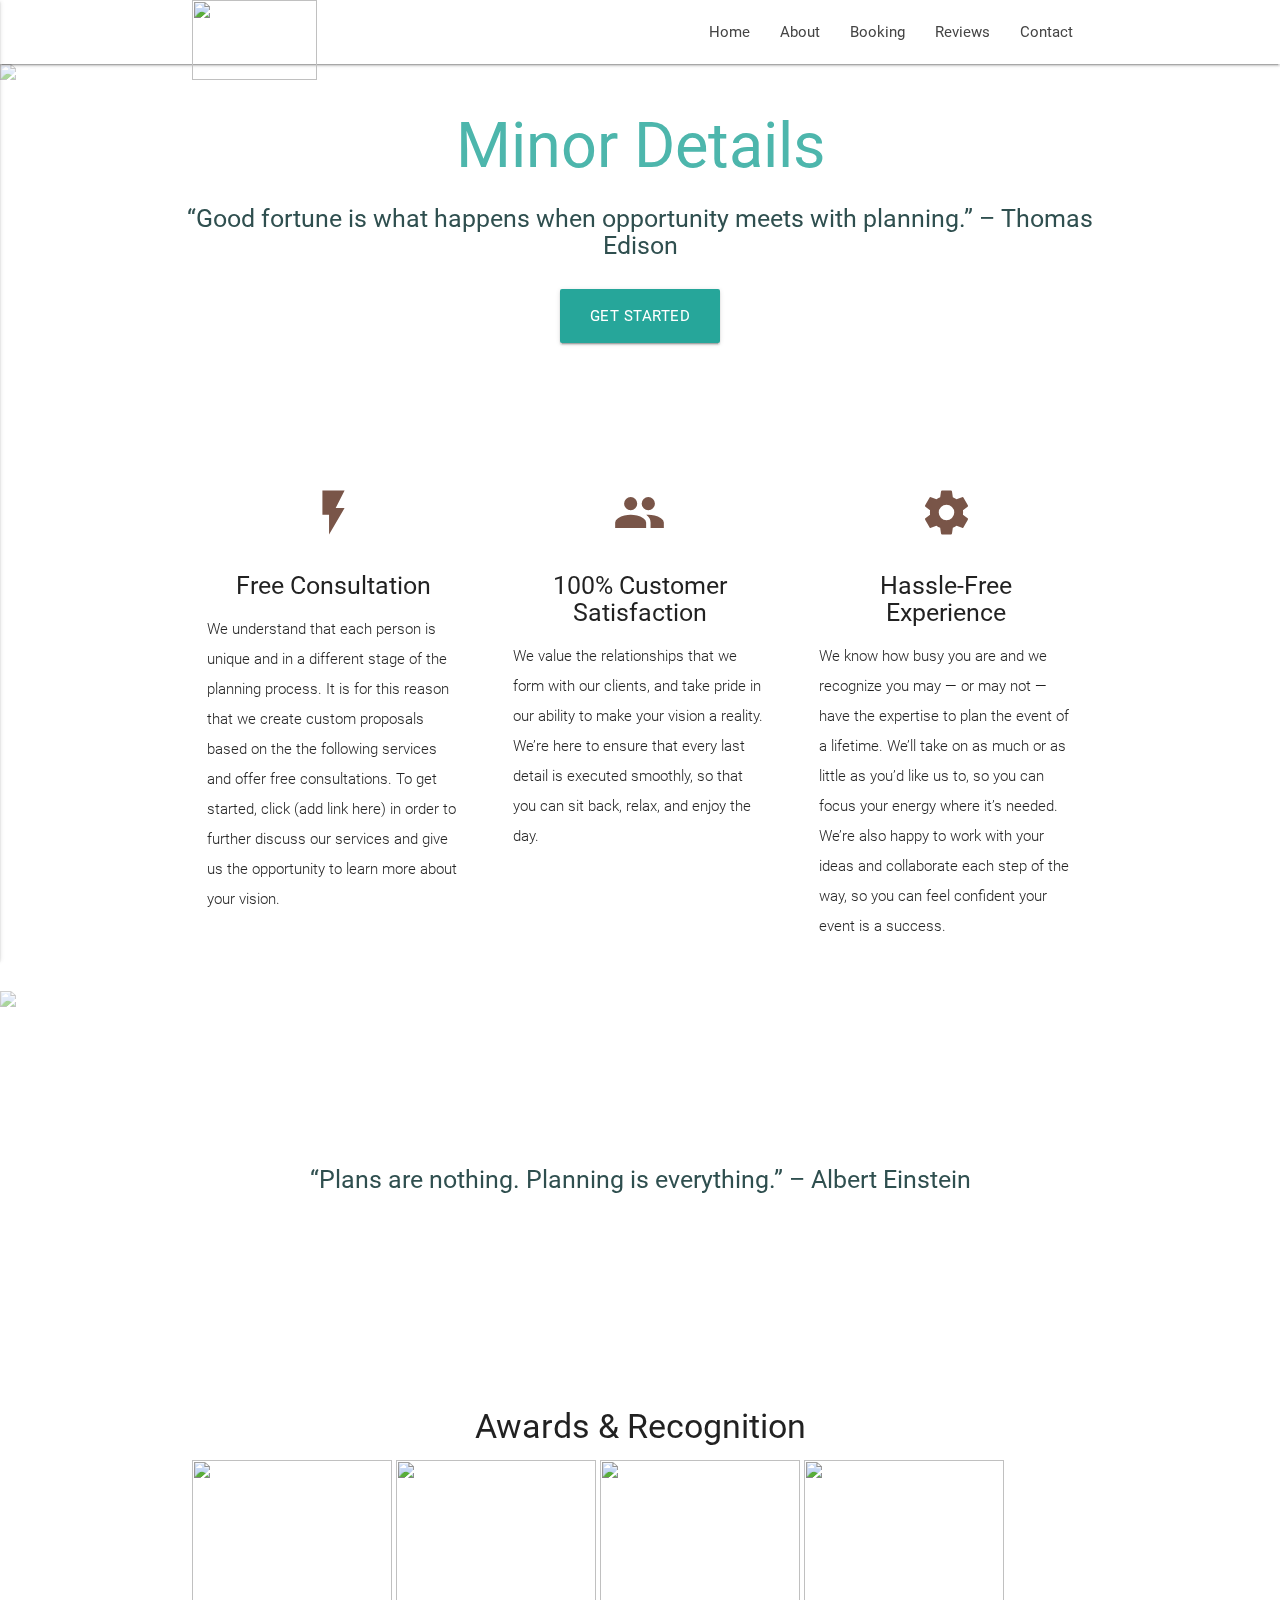
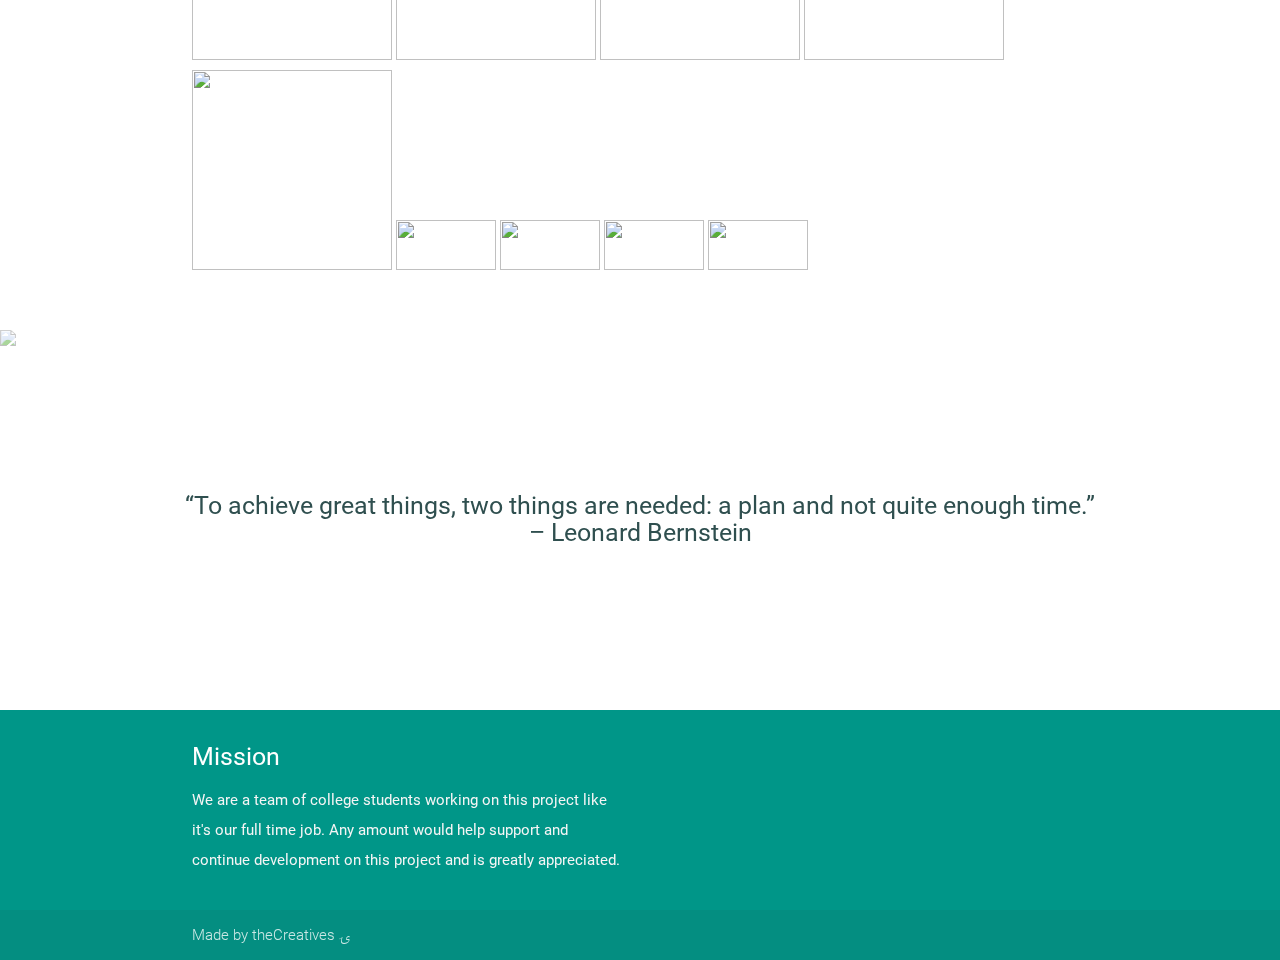
==== commit fcbdc660: "Update index.html" ====
--- a/finalProject/index.html
+++ b/finalProject/index.html
@@ -1,135 +1,185 @@
 <!DOCTYPE html>
 <html lang="en">
 <head>
-    <meta http-equiv="Content-Type" content="text/html; charset=UTF-8"/>
-    <meta name="viewport" content="width=device-width, initial-scale=1, maximum-scale=1.0, user-scalable=no"/>
-    <title>About Page</title>
+  <meta http-equiv="Content-Type" content="text/html; charset=UTF-8"/>
+  <meta name="viewport" content="width=device-width, initial-scale=1, maximum-scale=1.0, user-scalable=no"/>
+  <title>Home Page</title>
 
-    <!-- CSS  -->
-    <link href="https://fonts.googleapis.com/icon?family=Material+Icons" rel="stylesheet">
-    <link href="css/materialize.css" type="text/css" rel="stylesheet" media="screen,projection"/>
-    <link href="css/style.css" type="text/css" rel="stylesheet" media="screen,projection"/>
-    <link rel="stylesheet" type="text/css" href="css/about.css" />
+  <!-- CSS  -->
+  <link href="https://fonts.googleapis.com/icon?family=Material+Icons" rel="stylesheet">
+  <link href="css/materialize.css" type="text/css" rel="stylesheet" media="screen,projection"/>
+  <link href="css/style.css" type="text/css" rel="stylesheet" media="screen,projection"/>
+
+
 </head>
 <body>
-
 <nav class="white" role="navigation">
-    <div class="nav-wrapper container">
-        <a id="logo-container" href="#" class="brand-logo"><img src="https://md.studentlife.uiowa.edu/themes/md/images/md.png"
-                                                                width="125px" height="80px"></a>
-        <ul class="right hide-on-med-and-down">
-            <li><a href=index.html>Home</a></li>
-            <li><a href="#">About</a></li>
-            <li class="booking_dropdown">
-                <a href="javascript:void(0)" class="booking_dropbtn">Booking</a>
-                <div class="booking_dropdown-content">
-                    <a href=booking/services.html>Services</a>
-                    <a href=booking/scheduleConsultation.html>Pre-Consultation Form</a>
-                    <a href=booking/preparation.html>What to Expect</a>
-                </div>
-            </li>
-            <li><a href=reviews.html>Reviews</a></li>
-            <li><a href=contact.html>Contact</a></li>
-        </ul>
-        <ul id="nav-mobile" class="side-nav">
-            <li><a href=index.html>Home</a></li>
-            <li><a href="#">About</a></li>
-            <li class="booking_dropdown">
-                <a href="javascript:void(0)" class="booking_dropbtn">Booking</a>
-                <div class="booking_dropdown-content">
-                    <a href=booking/services.html>Services</a>
-                    <a href=booking/scheduleConsultation.html>Pre-Consultation Form</a>
-                    <a href=booking/preparation.html>What to Expect</a>
-                </div>
-            </li>
-            <li><a href=reviews.html>Reviews</a></li>
-            <li><a href=contact.html>Contact</a></li>
-        </ul>
-        <li><a href="#">Navbar Link</a></li>
-        </ul>
-        <a href="#" data-activates="nav-mobile" class="button-collapse"><i class="material-icons">menu</i></a>
-    </div>
+  <div class="nav-wrapper container">
+    <a id="logo-container" href="#" class="brand-logo"><img src="https://md.studentlife.uiowa.edu/themes/md/images/md.png"
+                                                            width="125px" height="80px"></a>
+    <ul class="right hide-on-med-and-down">
+      <li><a href="#">Home</a></li>
+      <li><a href=about.html>About</a></li>
+      <li class="booking_dropdown">
+        <a href="javascript:void(0)" class="booking_dropbtn">Booking</a>
+        <div class="booking_dropdown-content">
+          <a href=booking/services.html>Services</a>
+          <a href=booking/scheduleConsultation.html>Pre-Consultation Form</a>
+          <a href=booking/preparation.html>What to Expect</a>
+        </div>
+      </li>
+      <li><a href=reviews.html>Reviews</a></li>
+      <li><a href=contact.html>Contact</a></li>
+    </ul>
+    <ul id="nav-mobile" class="side-nav">
+      <li><a href="#">Home</a></li>
+      <li><a href=about.html>About</a></li>
+      <li class="booking_dropdown">
+        <a href="javascript:void(0)" class="booking_dropbtn">Booking</a>
+        <div class="booking_dropdown-content">
+          <a href=booking/services.html>Services</a>
+          <a href=booking/scheduleConsultation.html>Pre-Consultation Form</a>
+          <a href=booking/preparation.html>What to Expect</a>
+        </div>
+      </li>
+      <li><a href=reviews.html>Reviews</a></li>
+      <li><a href=contact.html>Contact</a></li>
+    </ul>
+    <li><a href="#">Navbar Link</a></li>
+    </ul>
+    <a href="#" data-activates="nav-mobile" class="button-collapse"><i class="material-icons">menu</i></a>
+  </div>
 </nav>
 
+  <div id="index-banner" class="parallax-container">
+    <div class="section no-pad-bot">
+      <div class="container">
+        <br><br>
+        <h1 class="header center teal-text text-lighten-2">Minor Details</h1>
+        <div class="row center">
+          <h5 class="pictureText">“Good fortune is what happens when opportunity meets with planning.” – Thomas Edison</h5>
+        </div>
+        <div class="row center">
+          <a href="http://materializecss.com/getting-started.html" id="download-button" class="btn-large waves-effect waves-light teal lighten-1">Get Started</a>
+        </div>
+        <br><br>
+      </div>
+    </div>
+    <div class="parallax"><img src="http://nebula.wsimg.com/8d0b9a2f03d88ed050a627fb1e6f233e?AccessKeyId=531592D248B589D87A56&disposition=0&alloworigin=1" style="opacity:0.5"; alt="Unsplashed background img 1" id="pic1"></div>
+  </div>
+  <div class="container">
+    <div class="section">
 
-        <!--   Icon Section   -->
+      <!--   Icon Section   -->
+      <div class="row">
+        <div class="col s12 m4">
+          <div class="icon-block">
+            <h2 class="center brown-text"><i class="material-icons">flash_on</i></h2>
+            <h5 class="center">Free Consultation</h5>
+
+            <p class="light">We understand that each person is unique and in a different stage of the planning process. It
+              is for this reason that we  create custom proposals based on the the following services and offer free consultations. To get started, click (add link here) in order to further discuss our services and
+              give us the opportunity to learn more about your vision.</p>
+          </div>
+        </div>
+
+        <div class="col s12 m4">
+          <div class="icon-block">
+            <h2 class="center brown-text"><i class="material-icons">group</i></h2>
+            <h5 class="center">100% Customer Satisfaction</h5>
+
+            <p class="light">We value the relationships that we form with our clients, and take pride
+              in our ability to make your vision a reality. We’re here to ensure that every last detail
+              is executed smoothly, so that you can sit back, relax, and enjoy the day.</p>
+          </div>
+        </div>
+
+        <div class="col s12 m4">
+          <div class="icon-block">
+            <h2 class="center brown-text"><i class="material-icons">settings</i></h2>
+            <h5 class="center">Hassle-Free Experience</h5>
+
+            <p class="light">We know how busy you are and we recognize you may — or may not —
+              have the expertise to plan the event of a lifetime. We’ll take on as much or as little
+              as you’d like us to, so you can focus your energy where it’s needed. We’re also happy
+              to work with your ideas and collaborate each step of the way, so you can feel confident
+              your event is a success.</p>
+          </div>
+        </div>
+      </div>
+
+    </div>
+  </div>
 
 
-<div class="parallax-container valign-wrapper">
+  <div class="parallax-container valign-wrapper">
+    <div class="section no-pad-bot">
+      <div class="container">
+        <div class="row center">
+          <h5 class="pictureText">“Plans are nothing. Planning is everything.” – Albert Einstein</h5>
+        </div>
+      </div>
+    </div>
+    <div class="parallax"><img style="opacity:0.5"; src="https://scontent.xx.fbcdn.net/v/t1.0-9/17190827_10107786752003498_575888136442463544_n.jpg?oh=3d11d9358bc0f50193e98ba7af75792d&oe=597EB6EB" alt="birthday cake"></div>
+  </div>
 
-    <div class="parallax"><img src="https://colorado.ourcommunitynow.com/wp-content/uploads/sites/4/2016/10/VillaParker.jpg" ></div>
-</div>
+  <div class="container">
+    <div class="section">
 
-<div class="container" >
-    <div class="section">
-        <div class="row">
-            <div class="col s12 center">
+      <div class="row">
+        <div class="col s12 center">
+          <h3><i class="mdi-content-send brown-text"></i></h3>
+          <h4>Awards & Recognition</h4>
+          <p class="left-align light">
+            <img src="https://bold-events.com/wp-content/uploads/2017/03/Recognition-Logo-1.svg" width="200px" height="200px" id="atlantaMagazine">
+            <img src="https://bold-events.com/wp-content/uploads/2017/03/Recognition-Logo-7.svg" width="200px" height="200px" id="specialEvents">
+            <img src="https://bold-events.com/wp-content/uploads/2017/03/Recognition-Logo-8.svg" width="200px" height="200px" id="styleMePretty">
+            <img src="https://bold-events.com/wp-content/uploads/2017/03/Recognition-Logo-3.svg" width="200px" height="200px" id="celebSociety">
+            <img src="https://bold-events.com/wp-content/uploads/2017/03/Recognition-Logo-2.svg" width="200px" height="200px" id="theKnot">
+            <img src="https://storage.googleapis.com/mati-website-assets/homepage/Forbes_Logo-grey.png" width="100px" height="50px" id="forbes">
+            <img src="http://www.heavyshiftmarketing.com/wp-content/uploads/2015/04/ecorp-logo-business-gray.png" width="100px" height="50px" id="businessInsider">
+            <img src="https://speedy-static.senselabs.com/images/vs-news-usaToday-c5394e3ba3904700bde16809115b6f387a905a9c.png" width="100px" height="50px" id="usaToday">
+            <img src="https://www.awesomeincu.com/img/press/nbc-logo.png" width="100px" height="50px" id="nbc">
+        </div>
+      </div>
+    </div>
+  </div>
 
-                <h4>About Us</h4>
+  <div class="parallax-container valign-wrapper">
+    <div class="section no-pad-bot">
+      <div class="container">
+        <div class="row center">
+          <h5 class="pictureText">“To achieve great things, two things are needed: a plan and not quite enough time.” – Leonard Bernstein</h5>
+        </div>
+      </div>
+    </div>
+    <div class="parallax"><img style="opacity:0.5"; src="https://s-media-cache-ak0.pinimg.com/originals/7b/80/ba/7b80ba00d5e68f019e84b5a9ce5c7564.jpg" alt="tea party"></div>
+  </div>
 
-                <!-- main stuff -->
-                <img width="916px"; height="5px"; src="http://www.clipartkid.com/images/220/underline-fancy-lines-25FVJR-clipart.jpg" alt="line"></img>
-                <div id="main">
-                    <div class="main_left">
-                        <img class="image"
-                             src="https://scontent-atl3-1.xx.fbcdn.net/v/t1.0-9/11903706_10205533484477946_4755915419141186161_n.jpg?oh=2ea9c8732af7873ecbfef9b9c45fa1ed&oe=5984C93D"
-                             alt="aboutMeOwner"/>
-
-                    </div>
-                    <div class="main_right">
-                        <div><h2>The Owner</h2>
-                        <div><p>Ilysha Minor (Owner, Principal Curator & Stylist) started Minor Details in 2016 after working in
-                            non-profit and corporate events for 10 years. During that time, Heather conceived innovative events
-                            that she launched in cities across the country, driving donor contributions to an all-time high.
-                            With a vibrant and captivating sense of style, Ilysha is one of the most sought-after event planners
-                            in Atlanta. Ilysha serves at the Director of Communications on the WIPA Atlanta Board of Directors.
-                            Clients describe Heather as having a sophisticated, yet calming confidence, allowing her to be a
-                            true advocate for her clients’ vision. She loves mindful design, style and immaculate detail.
-                            After 12 seasons, what Ilysha adores the most are the relationships she is fortunate to build
-                            with clients and helping clients achieve a beautiful event that is authentically theirs.</p></div></div></div>
+  <footer class="page-footer teal">
+    <div class="container">
+      <div class="row">
+        <div class="col l6 s12">
+          <h5 class="white-text">Mission</h5>
+          <p class="grey-text text-lighten-4">We are a team of college students working on this project like
+            it's our full time job. Any amount would help support and continue development on this project
+            and is greatly appreciated.</p>
+        </div>
+      </div>
+    </div>
+    <div class="footer-copyright">
+      <div class="container">
+        Made by theCreatives &#1741<a class="brown-text text-lighten-3"></a>
+      </div>
+    </div>
+  </footer>
 
 
-                    <div class="main_left">
-                        <img src="https://static1.squarespace.com/static/56c34ec6859fd0d25afb4479/t/57d49fd7c534a520cf541e97/1473552349001/The+Details+Events+-+Event+Planning+in+Raleigh-Durham-Chapel+Hill"
-                             width="550px"; height="150px"; >
-                        <img src="https://www.cloverdalebaptistchurch.ca/graphics/sb_cloverdalebaptist/imag143.png" height="50px" width="300px">
-                        <div>
-
-                            <div><p>Minor Events brings a fresh, stylish and inspired approach to full-service corporate and
-                                event planning by curating a deep sense of authenticity with each occasion. We are an Atlanta-based
-                                company who plans events in Georgia, across the South, and anywhere our clients’
-                                imaginations and events take us. We specialize in designing for today’s modern social events, and any
-                                occasion worth celebrating, with a high level of personalization, meaningful styling, and
-                                on-trend detail.<br><br> Whether you’re looking for full-service planning,
-                                hourly consulting, or day-of coordination, the team at Minor Events prides ourselves
-                                in superior attention to detail, organizational excellence, our comprehensive network of
-                                vendors and event professionals, and a fresh, creative sophistication that is pervasive in
-                                each event.<br><br>Established in Atlanta, Georgia in 2016, Minor Events has architected
-                                and coordinated over 500 events including weddings, luncheons, baby showers, birthday parties, and other events
-                                of all styles in local popular landmarks such as Piedmont Park, Gullah Islands, in urban settings such as New York City, Seattle, San Francisco,
-                                and international locations like Ireland, Costa Rica and Mexico. We have also planned dinners
-                                in destination cities, small intimate parties with VIP guests, large corporate events and
-                                exquisite galas with a sophisticated sense of style and creativity. Our hallmark on each event
-                                we create is that it is authentic, distinguished and memorable.</p></div></div></div>
-
-                    <div class="main_bottom"></div>
-                </div>
-                <div class="dotted_line"></div>
-                <!-- main stuff ends -->
-
-            </div>
-        </div>
-    </div>
-</div>
-
-</div>
+  <!--  Scripts-->
+  <script src="https://code.jquery.com/jquery-2.1.1.min.js"></script>
+  <script src="js/materialize.js"></script>
+  <script src="js/init.js"></script>
 
 
-
-<!--  Scripts-->
-<script src="https://code.jquery.com/jquery-2.1.1.min.js"></script>
-<script src="js/materialize.js"></script>
-<script src="js/init.js"></script>
-
-</body>
+  </body>
 </html>
--- a/finalProject/css/style.css
+++ b/finalProject/css/style.css
@@ -56,3 +56,60 @@
   margin: 0;
 }
 
+
+.ul_booking {
+  list-style-type: none;
+  margin: 0;
+  padding: 0;
+  overflow: hidden;
+  background-color: white;
+  color: red;
+  display: inline;
+}
+
+.li_booking {
+  float: none;
+  display: inline;
+}
+
+.li_booking a, .dropbtn {
+  display: inline-block;
+  color: black;
+  text-align: center;
+  padding: 14px 16px;
+  text-decoration: none;
+}
+
+.li_booking a:hover, .dropdown:hover .dropbtn {
+  background-color: peachpuff;
+}
+
+.li_booking.dropdown {
+  display: inline-block;
+}
+
+.booking_dropdown-content {
+  display: none;
+  position: absolute;
+  background-color: #f9f9f9;
+  min-width: 160px;
+  box-shadow: 0px 8px 16px 0px rgba(0,0,0,0.2);
+  z-index: 1;
+}
+
+.booking_dropdown-content a {
+  color: black;
+  padding: 12px 16px;
+  text-decoration: none;
+  display: block;
+  text-align: left;
+}
+
+.booking_dropdown-content a:hover {background-color: #f1f1f1}
+
+.booking_dropdown:hover .booking_dropdown-content {
+  display: block;
+}
+ .highlightedSection {
+   background-color: peachpuff;
+ }
